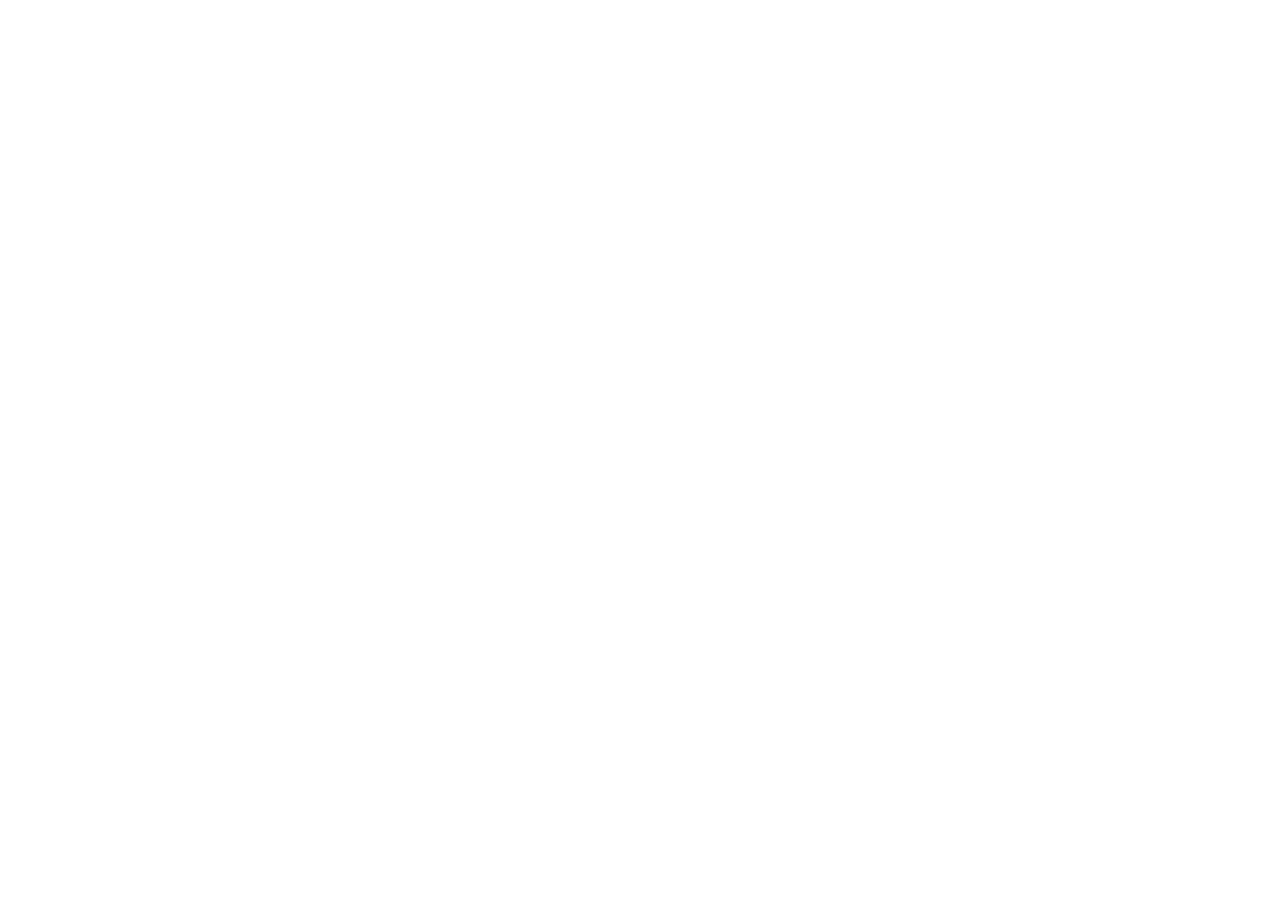
==== index.html @ 0721a89f "added files" ====
<!DOCTYPE html>
<html lang="en">
<head>
    <meta charset="UTF-8">
    <meta name="viewport" content="width=device-width, initial-scale=1.0">
    <title>PizzaOnTime</title>
</head>
<body>
    
</body>
</html>
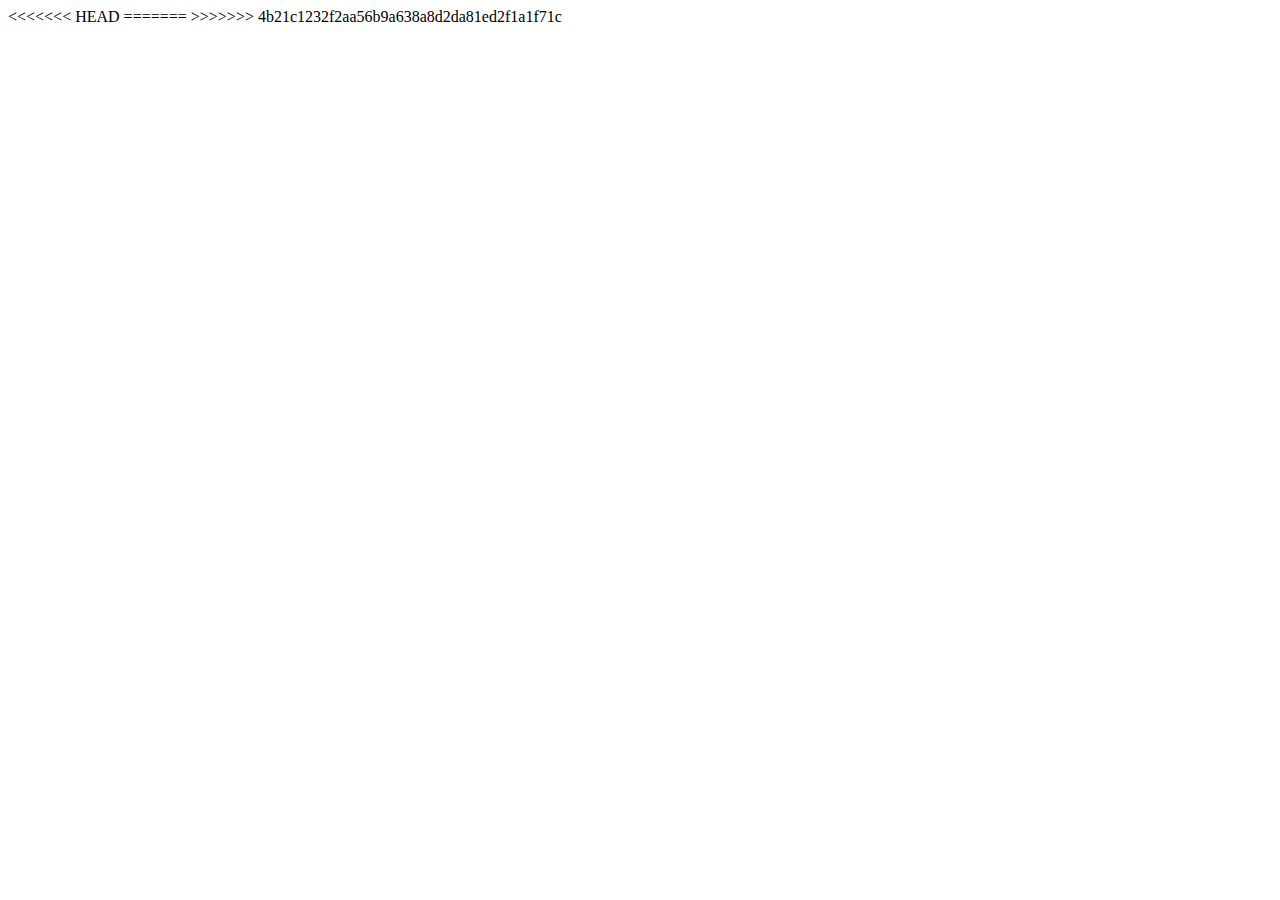
==== commit 7fe21deb: "added index page" ====
--- a/index.html
+++ b/index.html
@@ -1,11 +1,20 @@
+<<<<<<< HEAD
+=======
 <!DOCTYPE html>
 <html lang="en">
+
 <head>
     <meta charset="UTF-8">
     <meta name="viewport" content="width=device-width, initial-scale=1.0">
     <title>PizzaOnTime</title>
+    <link rel="stylesheet" href="styles/styles.css">
 </head>
+
 <body>
-    
+
+    <script src="js/script.js"></script>
 </body>
-</html>+
+</html>
+
+>>>>>>> 4b21c1232f2aa56b9a638a8d2da81ed2f1a1f71c
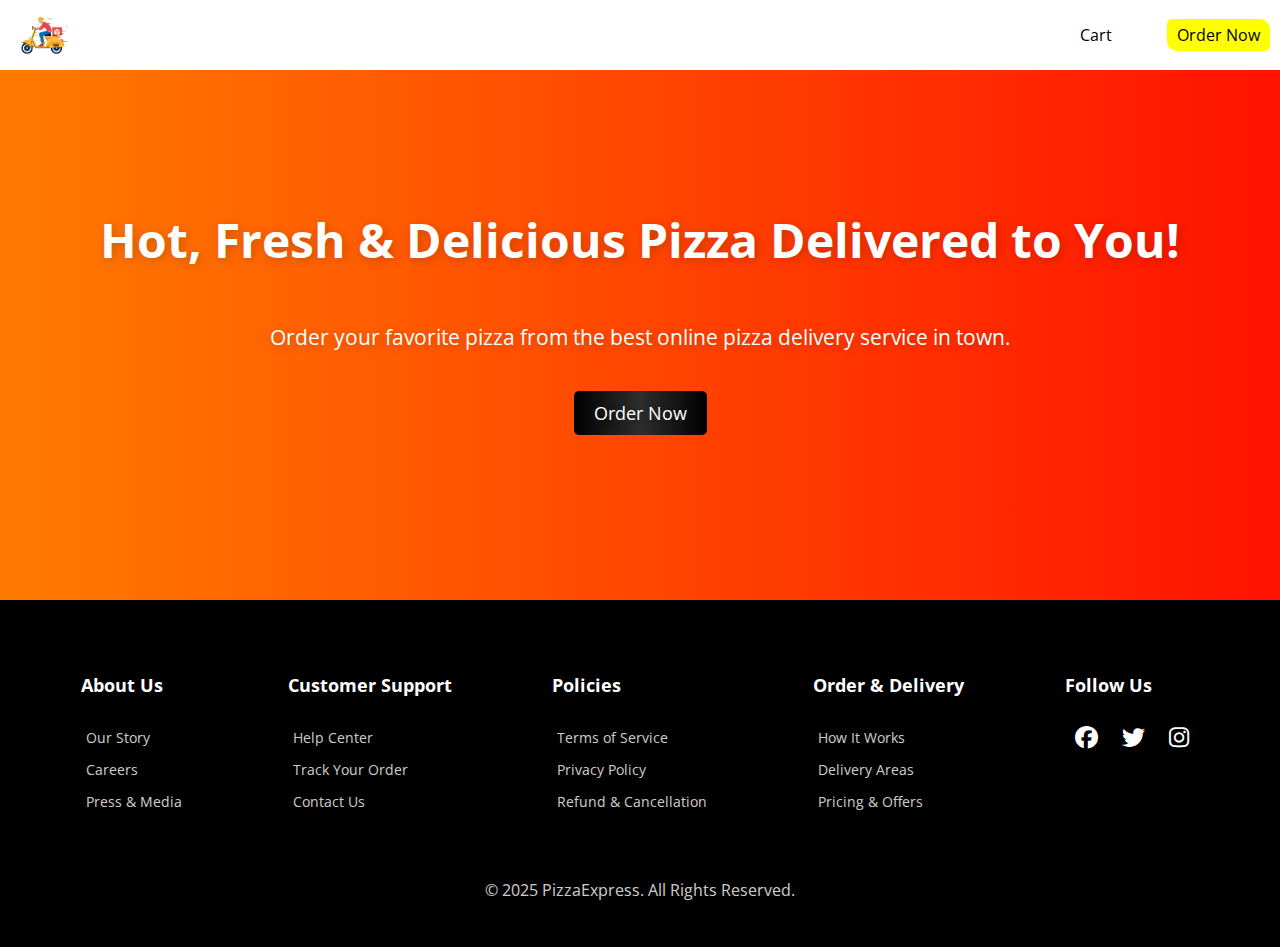
==== commit f2be4886: "added cart and enhanced css" ====
--- a/index.html
+++ b/index.html
@@ -1,20 +1,86 @@
-<<<<<<< HEAD
-=======
 <!DOCTYPE html>
 <html lang="en">
 
 <head>
     <meta charset="UTF-8">
     <meta name="viewport" content="width=device-width, initial-scale=1.0">
-    <title>PizzaOnTime</title>
-    <link rel="stylesheet" href="styles/styles.css">
+    <title>Pizza Express - Order Your Favorite Pizza</title>
+    <link rel="stylesheet" href="styles/style.css">
+    <link rel="stylesheet" href="https://cdnjs.cloudflare.com/ajax/libs/font-awesome/6.4.2/css/all.min.css">
+
 </head>
 
 <body>
+    <header>
+        <div class="logo">
+            <a href="index.html">
+                <img src="images/logo.png" alt="Pizza Express Logo">
+            </a>
+        </div>
+        <nav>
+            <ul>
+                <li><a href="templates/cart.html">Cart</a></li>
+                <li><a href="templates/order.html" class="order-btn">Order Now</a></li>
+            </ul>
+        </nav>
+    </header>
 
-    <script src="js/script.js"></script>
+    <section class="main">
+        <h1>Hot, Fresh & Delicious Pizza Delivered to You!</h1>
+        <p>Order your favorite pizza from the best online pizza delivery service in town.</p>
+        <a href="templates/order.html" class="btn">Order Now</a>
+    </section>
+
+    <footer>
+        <div class="footer-container">
+            <div class="footer-section">
+                <h4>About Us</h4>
+                <ul>
+                    <li><a href="#">Our Story</a></li>
+                    <li><a href="#">Careers</a></li>
+                    <li><a href="#">Press & Media</a></li>
+                </ul>
+            </div>
+            <div class="footer-section">
+                <h4>Customer Support</h4>
+                <ul>
+                    <li><a href="#">Help Center</a></li>
+                    <li><a href="#">Track Your Order</a></li>
+                    <li><a href="#">Contact Us</a></li>
+                </ul>
+            </div>
+            <div class="footer-section">
+                <h4>Policies</h4>
+                <ul>
+                    <li><a href="#">Terms of Service</a></li>
+                    <li><a href="#">Privacy Policy</a></li>
+                    <li><a href="#">Refund & Cancellation</a></li>
+                </ul>
+            </div>
+            <div class="footer-section">
+                <h4>Order & Delivery</h4>
+                <ul>
+                    <li><a href="#">How It Works</a></li>
+                    <li><a href="#">Delivery Areas</a></li>
+                    <li><a href="#">Pricing & Offers</a></li>
+                </ul>
+            </div>
+            <div class="footer-section social-media">
+                <h4>Follow Us</h4>
+                <a href="#"><i class="fab fa-facebook"></i></a>
+                <a href="#"><i class="fab fa-twitter"></i></a>
+                <a href="#"><i class="fab fa-instagram"></i></a>
+            </div>
+        </div>
+        <div class="footer-bottom">
+            <div class="footer-section copyright">
+                <p>&copy; 2025 PizzaExpress. All Rights Reserved.</p>
+            </div>
+
+        </div>
+
+    </footer>
+
 </body>
 
-</html>
-
->>>>>>> 4b21c1232f2aa56b9a638a8d2da81ed2f1a1f71c
+</html>--- a/styles/style.css
+++ b/styles/style.css
@@ -0,0 +1,181 @@
+@import url('https://fonts.googleapis.com/css2?family=Open+Sans:ital,wght@0,300..800;1,300..800&display=swap');
+
+body {
+    font-family: 'Open Sans', sans-serif;
+    margin: 0;
+    padding: 0;
+    text-align: center;
+    background-color: #f8f8f8;
+    scroll-behavior: smooth;
+}
+
+/* Header */
+header {
+    background: rgb(255, 255, 255);
+    color: white;
+    display: flex;
+    justify-content: space-between;
+    padding: 15px 20px;
+    align-items: center;
+    top: 0;
+    position: fixed;
+    width: 100%;
+}
+
+.logo {
+    font-size: 24px;
+    font-weight: bold;
+}
+
+.logo img {
+    height: 40px;
+    width: auto;
+    display: block;
+}
+
+
+
+nav ul {
+    list-style: none;
+    padding: 0;
+    margin: 0;
+    display: flex;
+}
+
+nav ul li {
+    margin: 0 15px;
+}
+
+nav ul li a {
+    color: rgb(0, 0, 0);
+    text-decoration: none;
+    font-size: 1rem;
+    padding: 10px;
+    margin-right: 15px;
+}
+
+
+nav ul li a:hover{
+    background-color: #ff7b00;
+    color: rgb(255, 255, 255);
+    text-decoration: none;
+    font-size: 1rem;
+}
+
+.order-btn {
+    background: yellow;
+    color: black;
+    padding: 5px 10px;
+    border-radius: 5px 10px;
+}
+
+/* Main Section */
+.main {
+    background-color:  #ff7b00;
+    background-image: linear-gradient(90deg,#ff7b00,#ff0800ea);
+    height: 600px;
+    display: flex;
+    flex-direction: column;
+    justify-content: center;
+    align-items: center;
+    color: white;
+    text-shadow: 2px 2px 10px rgba(0, 0, 0, 0.2);
+}
+
+.main h1 {
+    font-size: 3rem;
+    margin-bottom: 10px;
+    padding: 10px;
+
+}
+
+.main p {
+    font-size: 1.3rem;
+    margin-bottom: 30px;
+    padding: 10px;
+}
+
+.btn {
+    background: #000000;
+    background-image: linear-gradient(90deg,black,rgb(46, 46, 46),black);
+    color: white;
+    padding: 10px 20px;
+    font-size: 18px;
+    text-decoration: none;
+    border-radius: 5px;
+}
+
+/* order section */
+
+
+
+/* Footer */
+footer {
+    padding-top: 50px;
+    bottom: 0;
+    background-color: #000000;
+    width: 100%;
+    color: rgb(255, 255, 255);
+}
+
+.footer-logo {
+    padding: 20px;
+    display: flex;
+    justify-content: space-around;
+}
+
+.footer-logo h1 {
+    font-size: 2.5rem;
+}
+
+.footer-logo p {
+    padding-top: 25px;
+}
+
+.footer-container {
+    display: flex;
+    justify-content: space-evenly;
+    gap: 20px;
+    text-align: left;
+}
+
+.footer-container h4 {
+    font-size: 1.1rem;
+}
+
+.footer-container ul {
+    list-style: none;
+    padding: 0;
+}
+
+.footer-container ul li {
+    padding: 5px;
+}
+
+.footer-container ul li a {
+    text-decoration: none;
+    opacity: 0.8;
+    font-size: 0.9rem;
+    color: rgb(255, 255, 255);
+}
+
+.footer-section ul li a:hover {
+    opacity: 1;
+}
+
+.social-media a {
+    font-size: 23px;
+    padding: 10px;
+    color: rgb(255, 255, 255);
+}
+
+.footer-bottom {
+    display: flex;
+    justify-content: space-evenly;
+    padding: 30px;
+    opacity: 0.8;
+}
+
+.footer-bottom :hover {
+    opacity: 1;
+}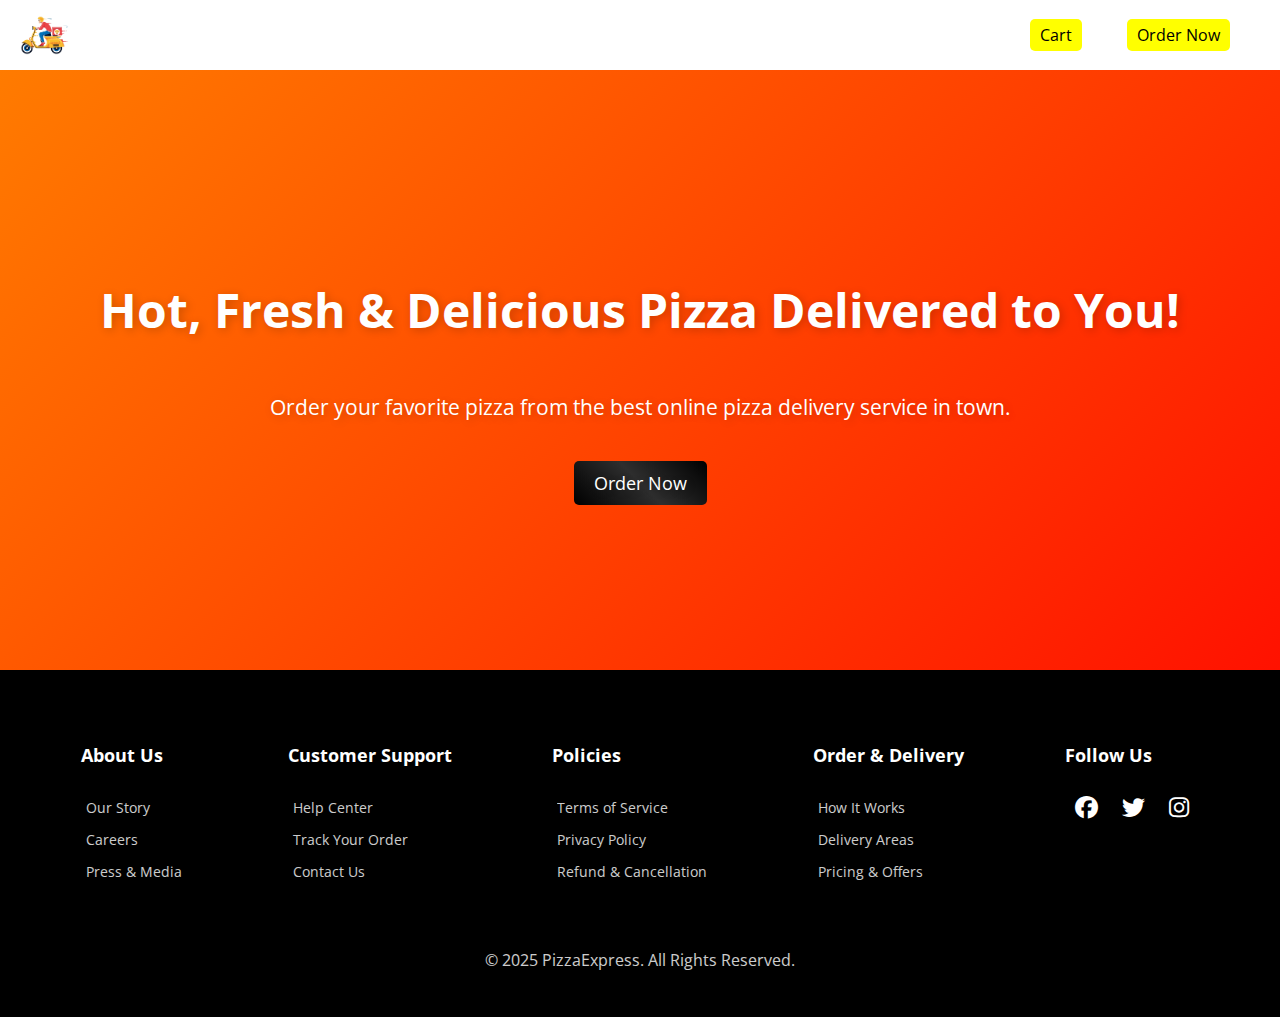
==== commit 174556d3: "added styling" ====
--- a/index.html
+++ b/index.html
@@ -19,8 +19,8 @@
         </div>
         <nav>
             <ul>
-                <li><a href="templates/cart.html">Cart</a></li>
-                <li><a href="templates/order.html" class="order-btn">Order Now</a></li>
+                <li><a href="templates/cart.html" class="navbtn">Cart</a></li>
+                <li><a href="templates/order.html" class="navbtn order">Order Now</a></li>
             </ul>
         </nav>
     </header>
--- a/styles/style.css
+++ b/styles/style.css
@@ -18,8 +18,6 @@
     padding: 15px 20px;
     align-items: center;
     top: 0;
-    position: fixed;
-    width: 100%;
 }
 
 .logo {
@@ -32,8 +30,6 @@
     width: auto;
     display: block;
 }
-
-
 
 nav ul {
     list-style: none;
@@ -54,7 +50,6 @@
     margin-right: 15px;
 }
 
-
 nav ul li a:hover{
     background-color: #ff7b00;
     color: rgb(255, 255, 255);
@@ -62,17 +57,17 @@
     font-size: 1rem;
 }
 
-.order-btn {
+.navbtn {
     background: yellow;
     color: black;
     padding: 5px 10px;
-    border-radius: 5px 10px;
+    border-radius: 5px;
 }
 
 /* Main Section */
 .main {
     background-color:  #ff7b00;
-    background-image: linear-gradient(90deg,#ff7b00,#ff0800ea);
+    background-image: linear-gradient(135deg,#ff7b00,#ff0800ea);
     height: 600px;
     display: flex;
     flex-direction: column;
@@ -97,17 +92,13 @@
 
 .btn {
     background: #000000;
-    background-image: linear-gradient(90deg,black,rgb(46, 46, 46),black);
+    background-image: linear-gradient(45deg,black,rgb(46, 46, 46),black);
     color: white;
     padding: 10px 20px;
     font-size: 18px;
     text-decoration: none;
     border-radius: 5px;
 }
-
-/* order section */
-
-
 
 /* Footer */
 footer {
@@ -178,4 +169,30 @@
 
 .footer-bottom :hover {
     opacity: 1;
+}
+#cart-count {
+    background: red;
+    color: white;
+    font-size: 14px;
+    font-weight: bold;
+    padding: 3px 7px;
+    border-radius: 50%;
+    position: absolute;
+    top: -5px;
+    right: -10px;
+}
+
+
+@media (max-width:768px) {
+    .order-btn{
+        display: none;
+    }
+    .main h1{
+        font-size: 35px;
+    }
+    .footer-container{
+        padding: 0 30px;
+        display: flex;
+        flex-direction: column;
+    }
 }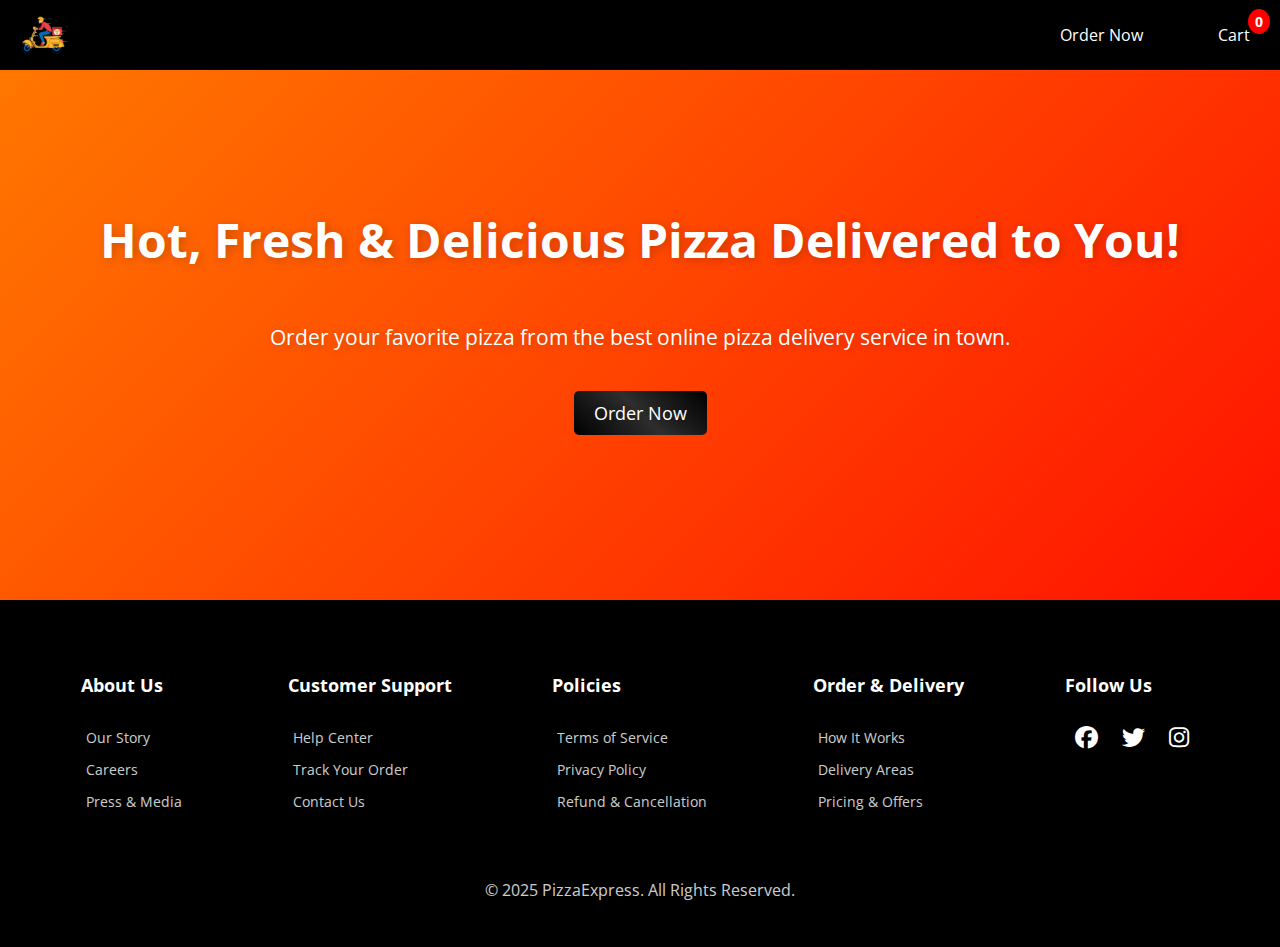
==== commit 82fc4632: "added styling" ====
--- a/index.html
+++ b/index.html
@@ -19,8 +19,10 @@
         </div>
         <nav>
             <ul>
-                <li><a href="templates/cart.html" class="navbtn">Cart</a></li>
-                <li><a href="templates/order.html" class="navbtn order">Order Now</a></li>
+                <li><a href="templates/order.html">Order Now</a></li>
+                <li><a href="templates/cart.html"style="position: relative;">
+                        Cart <span id="cart-count">0</span>
+                    </a></li>
             </ul>
         </nav>
     </header>
--- a/styles/style.css
+++ b/styles/style.css
@@ -11,13 +11,15 @@
 
 /* Header */
 header {
-    background: rgb(255, 255, 255);
+    background: rgb(0, 0, 0);
     color: white;
     display: flex;
     justify-content: space-between;
     padding: 15px 20px;
     align-items: center;
     top: 0;
+    position: fixed;
+    width: 100%;
 }
 
 .logo {
@@ -43,11 +45,11 @@
 }
 
 nav ul li a {
-    color: rgb(0, 0, 0);
+    color: rgb(255, 255, 255);
     text-decoration: none;
     font-size: 1rem;
     padding: 10px;
-    margin-right: 15px;
+    margin-right: 25px;
 }
 
 nav ul li a:hover{
@@ -55,13 +57,6 @@
     color: rgb(255, 255, 255);
     text-decoration: none;
     font-size: 1rem;
-}
-
-.navbtn {
-    background: yellow;
-    color: black;
-    padding: 5px 10px;
-    border-radius: 5px;
 }
 
 /* Main Section */
